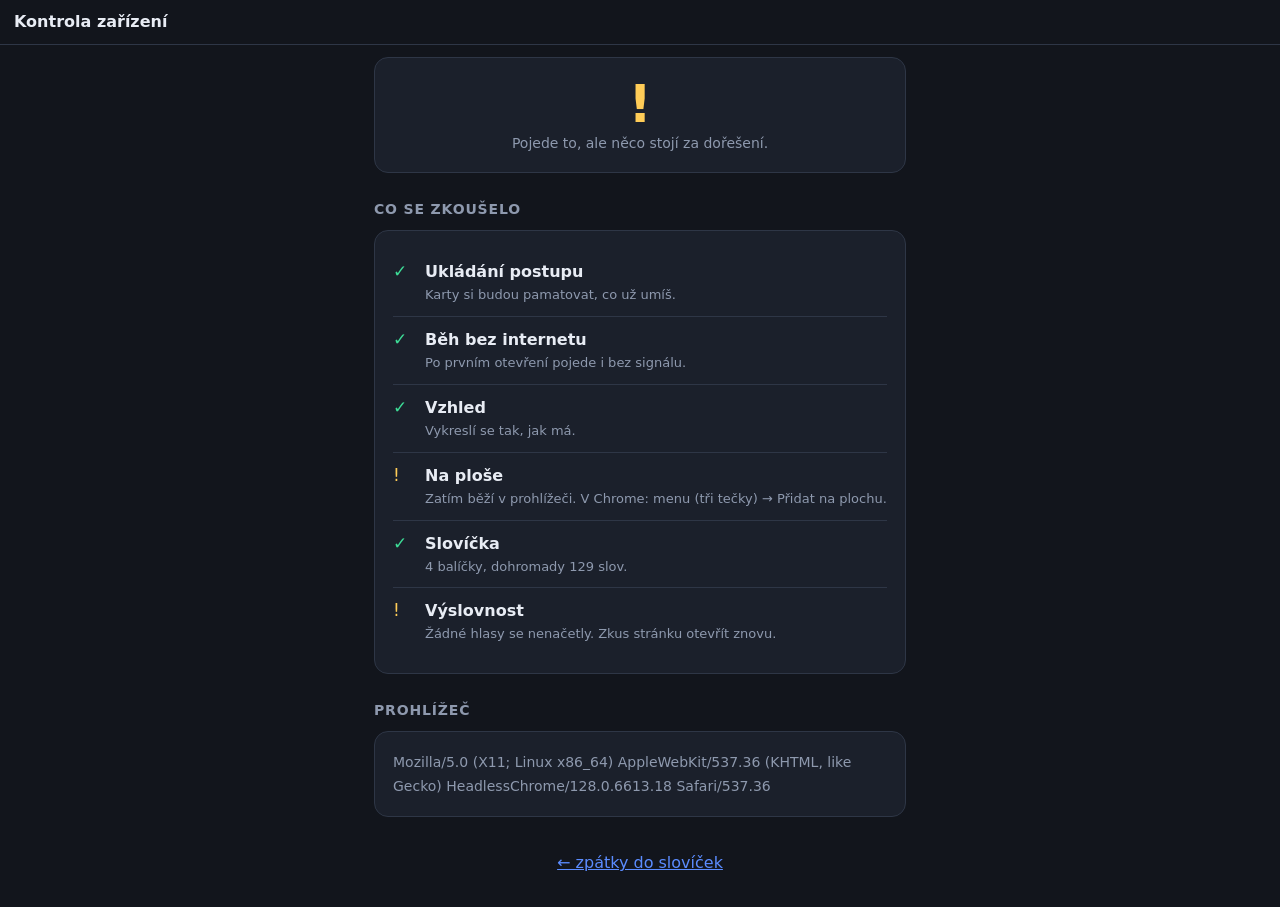
==== kontrola.html @ d156e9f7 "podpora Apple zařízení, kontrolní stránka, oprava počítání dne" ====
<!doctype html>
<html lang="cs">
<head>
<meta charset="utf-8">
<meta name="viewport" content="width=device-width, initial-scale=1, viewport-fit=cover">
<meta name="theme-color" content="#12151c">
<meta name="robots" content="noindex, nofollow">
<title>Slovíčka — kontrola zařízení</title>
<link rel="stylesheet" href="style.css">
<style>
  .chk{display:flex;gap:10px;align-items:flex-start;
       border-top:1px solid var(--line);padding:11px 0}
  .chk:first-child{border-top:none}
  .mark{flex:none;width:22px;font-size:17px;line-height:1.4}
  .ok .mark{color:var(--ok)} .bad .mark{color:var(--bad)} .warn .mark{color:var(--warn)}
  .chk b{display:block;font-weight:600}
  .chk small{display:block;color:var(--muted);font-size:13px;margin-top:2px;line-height:1.45}
  #verdict-box{margin-bottom:18px}
</style>
</head>
<body>

<header id="bar">
  <div id="bar-title">Kontrola zařízení</div>
</header>

<main>
  <div class="panel" id="verdict-box">
    <div class="big" id="verdict-mark">…</div>
    <div class="muted" id="verdict-text">zkouším</div>
  </div>

  <h2>Co se zkoušelo</h2>
  <div class="panel" id="list"></div>

  <h2>Prohlížeč</h2>
  <div class="panel"><small class="muted" id="ua" style="word-break:break-word"></small></div>

  <div class="footer-actions">
    <a href="./" style="color:var(--accent)">← zpátky do slovíček</a>
  </div>
</main>

<script>
// Stránka pro jedinou otázku: pojede aplikace na tomhle konkrétním telefonu?
// Otevřít přímo na tom zařízení. Nic neukládá natrvalo — co si na zkoušku
// zapíše, hned zase smaže.
const checks = [];
const add = (level, name, note) => checks.push({ level, name, note });

// 1) Postup se ukládá jen sem. Bez toho by se každé sezení začínalo od nuly.
try {
  const k = '__zkouska__';
  localStorage.setItem(k, 'x');
  const ok = localStorage.getItem(k) === 'x';
  localStorage.removeItem(k);
  add(ok ? 'ok' : 'bad', 'Ukládání postupu',
      ok ? 'Karty si budou pamatovat, co už umíš.'
         : 'Prohlížeč nic neuloží. V anonymním okně to tak je vždycky — zkus normální okno.');
} catch (e) {
  add('bad', 'Ukládání postupu',
      'Prohlížeč to blokuje (' + e.name + '). V anonymním okně je to normální.');
}

// 2) Bez service workeru appka nepojede bez signálu. Jinak funguje dál.
if ('serviceWorker' in navigator) {
  add('ok', 'Běh bez internetu', 'Po prvním otevření pojede i bez signálu.');
} else {
  add('warn', 'Běh bez internetu',
      'Nepodporováno. Aplikace pojede, ale jen s připojením.');
}

// 3) Výslovnost. Na iOS se hlasy načtou až po chvíli, proto se ptáme dvakrát.
function voiceCheck(voices) {
  if (!('speechSynthesis' in window)) {
    add('warn', 'Výslovnost', 'Prohlížeč neumí číst nahlas. Zbytek funguje.');
    return;
  }
  const de = voices.filter(v => v.lang && v.lang.toLowerCase().startsWith('de'));
  if (de.length) {
    add('ok', 'Výslovnost', 'Německý hlas je k dispozici: ' + de[0].name + '.');
  } else if (voices.length) {
    add('warn', 'Výslovnost',
        'Německý hlas chybí, slova se přečtou špatnou výslovností. '
        + 'Na Androidu se dá doinstalovat v Nastavení → Usnadnění → Převod textu na řeč, '
        + 'na iPhonu v Nastavení → Univerzální přístup → Mluvený obsah → Hlasy.');
  } else {
    add('warn', 'Výslovnost', 'Žádné hlasy se nenačetly. Zkus stránku otevřít znovu.');
  }
}

// 4) Slovíčka se tahají ze souborů. Otevření přes file:// tohle shodí.
async function deckCheck() {
  try {
    const r = await fetch('decks/index.json', { cache: 'no-store' });
    if (!r.ok) throw new Error('HTTP ' + r.status);
    const d = await r.json();
    let words = 0;
    for (const e of d.decks) {
      const deck = await (await fetch('decks/' + e.file)).json();
      words += deck.cards.length;
    }
    add('ok', 'Slovíčka', d.decks.length + ' balíčky, dohromady ' + words + ' slov.');
  } catch (e) {
    add('bad', 'Slovíčka',
        'Nenačetla se (' + e.message + '). Stránka musí běžet z adresy, '
        + 'ne být otevřená jako soubor z disku.');
  }
}

// 5) Vzhled. Bez těchhle dvou to není rozbité, jen to jinak vypadá.
function cssCheck() {
  const supports = (p, v) => window.CSS && CSS.supports && CSS.supports(p, v);
  const safe = supports('padding-top', 'env(safe-area-inset-top)');
  const accent = supports('accent-color', 'red');
  if (safe && accent) add('ok', 'Vzhled', 'Vykreslí se tak, jak má.');
  else add('warn', 'Vzhled',
      'Starší prohlížeč. Bude to fungovat, jen ' +
      (!safe ? 'horní lišta může zasahovat pod výřez displeje. ' : '') +
      (!accent ? 'přepínač bude vypadat jinak.' : ''));
}

// 6) Jestli běží přidané na ploše, nebo pořád v prohlížeči.
function standaloneCheck() {
  const standalone = window.navigator.standalone === true ||
    (window.matchMedia && matchMedia('(display-mode: standalone)').matches);
  const ios = /iPad|iPhone|iPod/.test(navigator.userAgent) ||
    (navigator.platform === 'MacIntel' && navigator.maxTouchPoints > 1);
  if (standalone) {
    add('ok', 'Na ploše', 'Běží jako aplikace, ne v prohlížeči. Přesně tak to má být.');
  } else if (ios) {
    add('warn', 'Na ploše',
        'Zatím běží v prohlížeči. Na iPhonu přidej na plochu ze Safari: '
        + 'tlačítko Sdílet → Přidat na plochu. Z jiného prohlížeče to na iOS nejde. '
        + 'Pozor: postup nasbíraný v prohlížeči se do aplikace na ploše nepřenese, '
        + 'takže je lepší ji přidat hned na začátku.');
  } else {
    add('warn', 'Na ploše',
        'Zatím běží v prohlížeči. V Chrome: menu (tři tečky) → Přidat na plochu.');
  }
}

function render() {
  const worst = checks.some(c => c.level === 'bad') ? 'bad'
              : checks.some(c => c.level === 'warn') ? 'warn' : 'ok';
  const box = document.getElementById('verdict-box');
  box.className = 'panel center ' + worst;
  document.getElementById('verdict-mark').textContent = worst === 'bad' ? '✕' : (worst === 'warn' ? '!' : '✓');
  document.getElementById('verdict-mark').style.color =
    worst === 'bad' ? 'var(--bad)' : (worst === 'warn' ? 'var(--warn)' : 'var(--ok)');
  document.getElementById('verdict-text').textContent =
    worst === 'bad' ? 'Něco podstatného tady nefunguje — čti níž.'
    : worst === 'warn' ? 'Pojede to, ale něco stojí za dořešení.'
    : 'Všechno v pořádku, aplikace tu pojede.';

  document.getElementById('list').innerHTML = checks.map(c =>
    `<div class="chk ${c.level}"><span class="mark">${
      c.level === 'ok' ? '✓' : (c.level === 'bad' ? '✕' : '!')
    }</span><span><b>${c.name}</b><small>${c.note}</small></span></div>`).join('');

  document.getElementById('ua').textContent = navigator.userAgent;
}

(async () => {
  cssCheck();
  standaloneCheck();
  await deckCheck();

  let voices = ('speechSynthesis' in window) ? speechSynthesis.getVoices() : [];
  if (!voices.length && 'speechSynthesis' in window) {
    await new Promise(r => {
      const done = () => r();
      speechSynthesis.onvoiceschanged = done;
      setTimeout(done, 1200);          // iOS onvoiceschanged občas nepřijde
    });
    voices = speechSynthesis.getVoices();
  }
  voiceCheck(voices);
  render();
})();
</script>
</body>
</html>
---- style.css ----
:root{
  --bg:#12151c; --panel:#1b202b; --panel-2:#232936; --line:#2e3646;
  --fg:#e8ecf4; --muted:#8e99ae;
  --accent:#5b8cff; --ok:#3ddc97; --bad:#ff6b6b; --warn:#ffcc57;
  --der:#5b8cff; --die:#ff7ab6; --das:#3ddc97;
  --r:14px;
}
*{box-sizing:border-box}
html,body{margin:0;padding:0}
body{
  background:var(--bg); color:var(--fg);
  font:16px/1.5 system-ui,-apple-system,"Segoe UI",Roboto,sans-serif;
  padding-bottom:env(safe-area-inset-bottom);
  -webkit-tap-highlight-color:transparent;
}
main{max-width:560px;margin:0 auto;padding:12px 14px 32px}

#bar{
  position:sticky;top:0;z-index:5;
  display:flex;align-items:center;gap:10px;
  padding:calc(env(safe-area-inset-top) + 10px) 14px 10px;
  background:var(--bg);border-bottom:1px solid var(--line);
}
#bar-title{flex:1;font-weight:600}
#bar-streak{color:var(--warn);font-weight:600;font-size:14px}
.icon{
  background:none;border:none;color:var(--muted);
  font-size:26px;line-height:1;padding:0 6px;cursor:pointer;
}
.icon.hidden{visibility:hidden}

h2{font-size:14px;text-transform:uppercase;letter-spacing:.06em;
   color:var(--muted);margin:26px 0 10px;font-weight:600}

.panel{background:var(--panel);border:1px solid var(--line);
       border-radius:var(--r);padding:18px}
.panel.center{text-align:center}
/* !important záměrně: #answer-choice a #answer-article nesou display přes ID
   selektor a .wide přes pozdější třídu — bez něj zůstane na kartě viset
   odpovědní pole z předchozí otázky. */
.view.hidden,.hidden{display:none !important}

.big{font-size:52px;font-weight:700;line-height:1.1}
.muted{color:var(--muted);font-size:14px}
#today-card{text-align:center}
#today-card .big{color:var(--accent)}

button{font:inherit;border-radius:10px;cursor:pointer}
.primary{background:var(--accent);color:#0d1017;border:none;
         padding:14px 18px;font-weight:650}
.primary:active{filter:brightness(.9)}
.primary[disabled]{opacity:.4}
.wide{display:block;width:100%;margin-top:16px}
.ghost{background:transparent;color:var(--muted);
       border:1px solid var(--line);padding:9px 14px}
.small{font-size:13px;padding:7px 12px}
.footer-actions{margin-top:34px;text-align:center}

/* balíčky */
.deck{display:flex;align-items:center;gap:12px;
      background:var(--panel);border:1px solid var(--line);
      border-radius:var(--r);padding:14px;margin-bottom:9px}
.deck-main{flex:1;min-width:0}
.deck-name{font-weight:600;white-space:nowrap;overflow:hidden;text-overflow:ellipsis}
.deck-sub{color:var(--muted);font-size:13px;margin-top:3px}
.deck .due{background:var(--accent);color:#0d1017;border:none;
           border-radius:999px;padding:6px 13px;font-weight:650;font-size:14px}
.deck .due.zero{background:var(--panel-2);color:var(--muted)}

/* karta */
#progress{height:4px;background:var(--panel-2);border-radius:999px;
          overflow:hidden;margin-bottom:16px}
#progress-fill{height:100%;width:0;background:var(--accent);transition:width .25s}
.card{min-height:60vh;display:flex;flex-direction:column}
.tag{align-self:flex-start;font-size:12px;letter-spacing:.05em;
     text-transform:uppercase;color:var(--muted);
     background:var(--panel-2);padding:4px 10px;border-radius:999px}
.prompt{font-size:32px;font-weight:650;margin:22px 0 6px;word-break:break-word}
.prompt .art-hint{color:var(--muted);font-weight:400;font-size:22px}
.hint{color:var(--muted);font-size:14px;min-height:21px}
.answer-area{margin-top:auto}

#input{
  width:100%;background:var(--panel-2);border:1px solid var(--line);
  color:var(--fg);border-radius:10px;padding:14px;font-size:20px;
}
#input:focus{outline:none;border-color:var(--accent)}

#answer-article{display:flex;gap:8px}
.art{flex:1;background:var(--panel-2);border:1px solid var(--line);
     color:var(--fg);padding:16px 0;font-size:19px;font-weight:600}
.art[data-a="der"].sel{background:var(--der);color:#0d1017;border-color:var(--der)}
.art[data-a="die"].sel{background:var(--die);color:#0d1017;border-color:var(--die)}
.art[data-a="das"].sel{background:var(--das);color:#0d1017;border-color:var(--das)}

/* vyhodnocení */
.verdict{margin-top:18px;border-top:1px solid var(--line);padding-top:16px}
#verdict-head{font-weight:650;font-size:18px}
#verdict-head.ok{color:var(--ok)}
#verdict-head.bad{color:var(--bad)}
#verdict-head.near{color:var(--warn)}
.correct-answer{font-size:26px;font-weight:650;margin:8px 0 4px;word-break:break-word}
.correct-answer .der{color:var(--der)}
.correct-answer .die{color:var(--die)}
.correct-answer .das{color:var(--das)}
.correct-answer .plural{color:var(--muted);font-size:18px;font-weight:400}
.example{color:var(--muted);font-size:15px;font-style:italic}
.verdict-actions{display:flex;gap:8px;margin-top:14px;flex-wrap:wrap}

/* konec */
#done-score{color:var(--ok)}
.note{margin-top:14px;color:var(--muted);font-size:15px}
#done-mistakes{margin-top:18px;text-align:left}
#done-mistakes .m{border-top:1px solid var(--line);padding:10px 0;font-size:15px}
#done-mistakes .m b{color:var(--fg)}
#done-mistakes .m span{color:var(--muted)}

/* statistiky */
.boxrow{display:flex;gap:6px;align-items:flex-end;height:90px;margin-bottom:10px}
.boxcol{flex:1;display:flex;flex-direction:column;justify-content:flex-end;
        align-items:center;gap:5px;height:100%}
.boxbar{width:100%;background:var(--accent);border-radius:5px 5px 0 0;min-height:3px}
.boxcol small{color:var(--muted);font-size:11px}
.statline{display:flex;justify-content:space-between;
          border-top:1px solid var(--line);padding:9px 0;font-size:15px}
.statline span:last-child{font-weight:600}

#answer-choice{display:flex;flex-direction:column;gap:8px}
.choice{background:var(--panel-2);border:1px solid var(--line);color:var(--fg);
        padding:14px;font-size:17px;text-align:left}
.choice.sel{border-color:var(--accent);background:#26304a}

.setting{display:flex;gap:12px;align-items:flex-start;cursor:pointer}
.setting input{width:22px;height:22px;margin:2px 0 0;accent-color:var(--accent);flex:none}
.setting b{display:block;font-weight:600}
.setting small{display:block;color:var(--muted);font-size:13px;margin-top:4px;line-height:1.45}

/* Po odpovědi: co bylo správně a čeho se chytil vedle. Bez toho nese
   vybrané tlačítko jen barvu rodu a špatná volba vypadá stejně dobře. */
.art.right{border-color:var(--ok);border-width:2px}
.art.right::after{content:' ✓';color:var(--ok);font-size:15px}
.art.wrong{border-color:var(--bad);border-width:2px;opacity:.75}
.art.wrong::after{content:' ✕';color:var(--bad);font-size:15px}
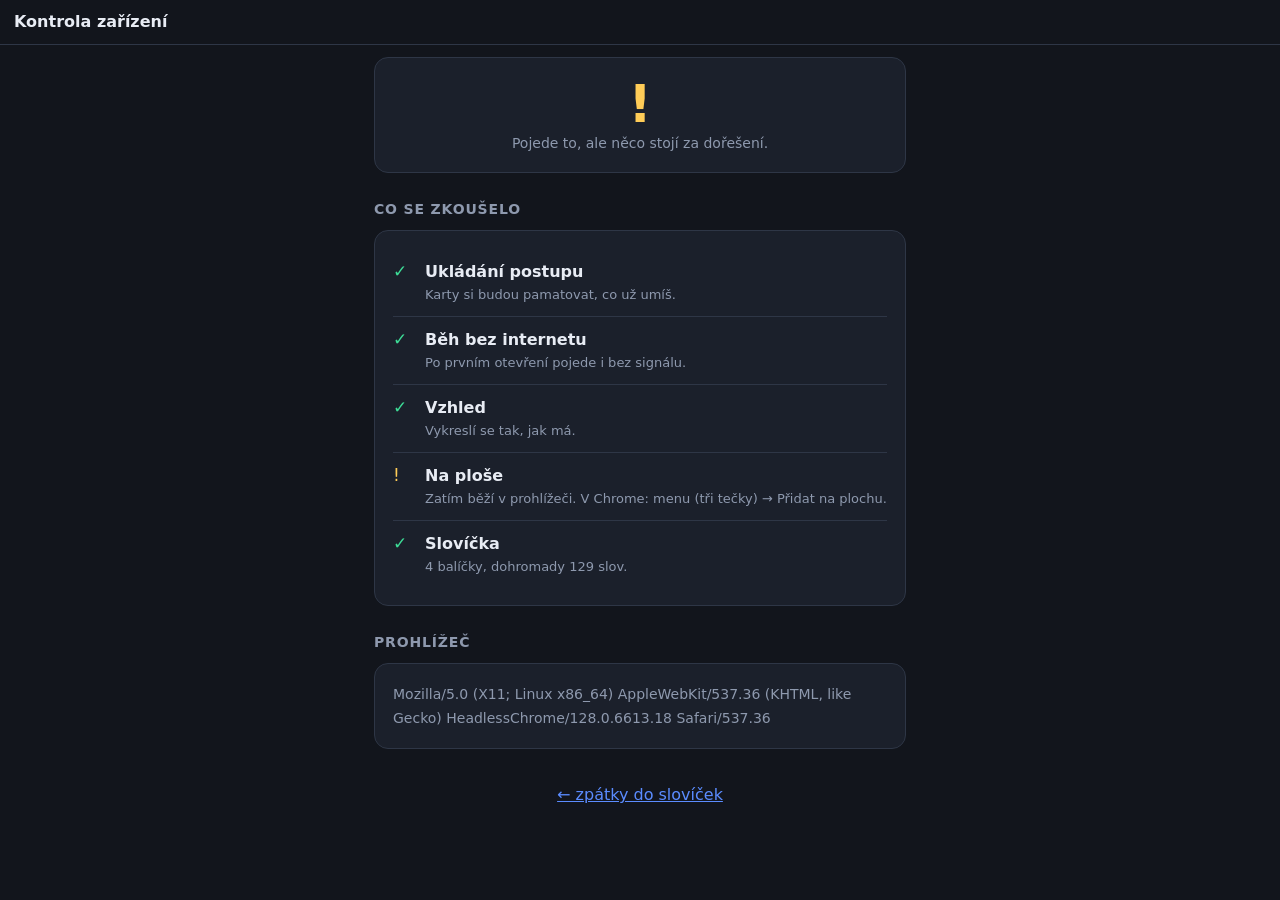
==== commit 844d282d: "učící režim, jen němčina→čeština, výslovnost pryč" ====
--- a/kontrola.html
+++ b/kontrola.html
@@ -70,26 +70,7 @@
       'Nepodporováno. Aplikace pojede, ale jen s připojením.');
 }
 
-// 3) Výslovnost. Na iOS se hlasy načtou až po chvíli, proto se ptáme dvakrát.
-function voiceCheck(voices) {
-  if (!('speechSynthesis' in window)) {
-    add('warn', 'Výslovnost', 'Prohlížeč neumí číst nahlas. Zbytek funguje.');
-    return;
-  }
-  const de = voices.filter(v => v.lang && v.lang.toLowerCase().startsWith('de'));
-  if (de.length) {
-    add('ok', 'Výslovnost', 'Německý hlas je k dispozici: ' + de[0].name + '.');
-  } else if (voices.length) {
-    add('warn', 'Výslovnost',
-        'Německý hlas chybí, slova se přečtou špatnou výslovností. '
-        + 'Na Androidu se dá doinstalovat v Nastavení → Usnadnění → Převod textu na řeč, '
-        + 'na iPhonu v Nastavení → Univerzální přístup → Mluvený obsah → Hlasy.');
-  } else {
-    add('warn', 'Výslovnost', 'Žádné hlasy se nenačetly. Zkus stránku otevřít znovu.');
-  }
-}
-
-// 4) Slovíčka se tahají ze souborů. Otevření přes file:// tohle shodí.
+// 3) Slovíčka se tahají ze souborů. Otevření přes file:// tohle shodí.
 async function deckCheck() {
   try {
     const r = await fetch('decks/index.json', { cache: 'no-store' });
@@ -108,7 +89,7 @@
   }
 }
 
-// 5) Vzhled. Bez těchhle dvou to není rozbité, jen to jinak vypadá.
+// 4) Vzhled. Bez těchhle dvou to není rozbité, jen to jinak vypadá.
 function cssCheck() {
   const supports = (p, v) => window.CSS && CSS.supports && CSS.supports(p, v);
   const safe = supports('padding-top', 'env(safe-area-inset-top)');
@@ -120,7 +101,7 @@
       (!accent ? 'přepínač bude vypadat jinak.' : ''));
 }
 
-// 6) Jestli běží přidané na ploše, nebo pořád v prohlížeči.
+// 5) Jestli běží přidané na ploše, nebo pořád v prohlížeči.
 function standaloneCheck() {
   const standalone = window.navigator.standalone === true ||
     (window.matchMedia && matchMedia('(display-mode: standalone)').matches);
@@ -165,17 +146,6 @@
   cssCheck();
   standaloneCheck();
   await deckCheck();
-
-  let voices = ('speechSynthesis' in window) ? speechSynthesis.getVoices() : [];
-  if (!voices.length && 'speechSynthesis' in window) {
-    await new Promise(r => {
-      const done = () => r();
-      speechSynthesis.onvoiceschanged = done;
-      setTimeout(done, 1200);          // iOS onvoiceschanged občas nepřijde
-    });
-    voices = speechSynthesis.getVoices();
-  }
-  voiceCheck(voices);
   render();
 })();
 </script>
--- a/style.css
+++ b/style.css
@@ -2,7 +2,10 @@
   --bg:#12151c; --panel:#1b202b; --panel-2:#232936; --line:#2e3646;
   --fg:#e8ecf4; --muted:#8e99ae;
   --accent:#5b8cff; --ok:#3ddc97; --bad:#ff6b6b; --warn:#ffcc57;
-  --der:#5b8cff; --die:#ff7ab6; --das:#3ddc97;
+  /* Rody musí mít vlastní barvy, které nic jiného neznamenají. Zelená patří
+     učení a správné odpovědi, modrá zkoušení, červená chybě — kdyby si je rod
+     půjčil, čte se barva jako stav, ne jako rod. */
+  --der:#8ab4ff; --die:#ff7ab6; --das:#ffb454;
   --r:14px;
 }
 *{box-sizing:border-box}
@@ -62,7 +65,8 @@
       border-radius:var(--r);padding:14px;margin-bottom:9px}
 .deck-main{flex:1;min-width:0}
 .deck-name{font-weight:600;white-space:nowrap;overflow:hidden;text-overflow:ellipsis}
-.deck-sub{color:var(--muted);font-size:13px;margin-top:3px}
+.deck-sub{color:var(--muted);font-size:13px;margin-top:3px;
+          white-space:nowrap;overflow:hidden;text-overflow:ellipsis}
 .deck .due{background:var(--accent);color:#0d1017;border:none;
            border-radius:999px;padding:6px 13px;font-weight:650;font-size:14px}
 .deck .due.zero{background:var(--panel-2);color:var(--muted)}
@@ -72,6 +76,7 @@
           overflow:hidden;margin-bottom:16px}
 #progress-fill{height:100%;width:0;background:var(--accent);transition:width .25s}
 .card{min-height:60vh;display:flex;flex-direction:column}
+.learn .card{min-height:46vh}
 .tag{align-self:flex-start;font-size:12px;letter-spacing:.05em;
      text-transform:uppercase;color:var(--muted);
      background:var(--panel-2);padding:4px 10px;border-radius:999px}
@@ -100,9 +105,9 @@
 #verdict-head.bad{color:var(--bad)}
 #verdict-head.near{color:var(--warn)}
 .correct-answer{font-size:26px;font-weight:650;margin:8px 0 4px;word-break:break-word}
-.correct-answer .der{color:var(--der)}
-.correct-answer .die{color:var(--die)}
-.correct-answer .das{color:var(--das)}
+.der{color:var(--der)}
+.die{color:var(--die)}
+.das{color:var(--das)}
 .correct-answer .plural{color:var(--muted);font-size:18px;font-weight:400}
 .example{color:var(--muted);font-size:15px;font-style:italic}
 .verdict-actions{display:flex;gap:8px;margin-top:14px;flex-wrap:wrap}
@@ -141,3 +146,32 @@
 .art.right::after{content:' ✓';color:var(--ok);font-size:15px}
 .art.wrong{border-color:var(--bad);border-width:2px;opacity:.75}
 .art.wrong::after{content:' ✕';color:var(--bad);font-size:15px}
+
+/* ---------- učení versus zkoušení ----------
+   Zelená znamená "tady se učíš, nic se nepočítá", modrá "tady tě to zkouší".
+   Rozdíl musí být vidět dřív, než si člověk přečte štítek. */
+
+.deck-actions{display:flex;gap:7px;flex:none}
+.learnbtn{background:transparent;color:var(--ok);border:1px solid var(--ok);
+          border-radius:999px;padding:6px 13px;font-weight:650;font-size:14px}
+.learnbtn:active{background:var(--ok);color:#0d1017}
+.deck .due{padding:6px 13px}
+
+#browse-bar{height:4px;background:var(--panel-2);border-radius:999px;
+            overflow:hidden;margin-bottom:16px}
+#browse-fill{height:100%;width:0;background:var(--ok);transition:width .2s}
+
+.learn .card{border-color:var(--ok);border-width:2px}
+.learn .tag{background:rgba(61,220,151,.16);color:var(--ok)}
+.learn .prompt{margin-bottom:2px}
+.learn .primary{background:var(--ok)}
+
+#b-mid{padding-top:14px}
+.translate{font-size:26px;font-weight:600;color:var(--fg);word-break:break-word}
+.learn .example{margin-top:10px}
+
+.browse-nav{display:flex;align-items:center;gap:12px;margin-top:auto;padding-top:22px}
+.browse-nav .ghost{flex:none}
+.browse-nav #b-count{flex:1;text-align:center;font-variant-numeric:tabular-nums}
+.browse-nav .primary{flex:none;margin-top:0;padding:12px 20px}
+.browse-nav .ghost[disabled]{opacity:.35}
